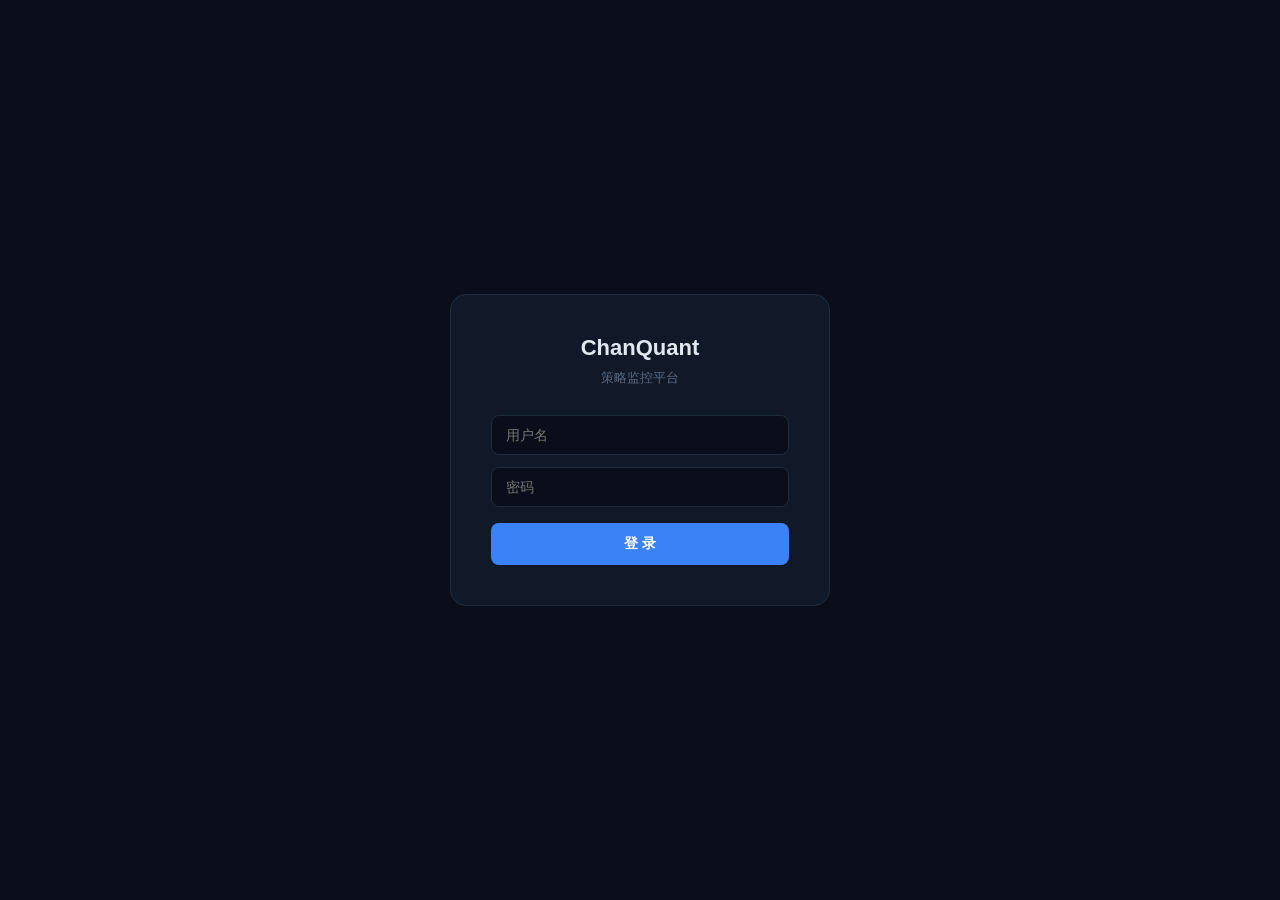
==== frontend_override/html/dashboard.html @ feb1a607 "feat: A股QMT增强 - ghost position清理/QMT Bridge REST客户端/CZSC因果模式/A股交易时段守护/挂单防重复 - pending_order_worker: " ====
<!DOCTYPE html>
<html lang="zh-CN">
<head>
<meta charset="utf-8">
<meta name="viewport" content="width=device-width,initial-scale=1.0">
<title>ChanQuant - 策略监控面板</title>
<style>
:root {
  --bg: #0a0e1a;
  --bg-card: #111827;
  --bg-card-hover: #1a2332;
  --bg-header: #0f1629;
  --border: #1e2d3d;
  --border-light: #2a3a4d;
  --text: #e2e8f0;
  --text-dim: #8b9dc3;
  --text-muted: #5a6a82;
  --accent: #3b82f6;
  --accent-glow: rgba(59,130,246,0.15);
  --green: #22c55e;
  --green-bg: rgba(34,197,94,0.1);
  --red: #ef4444;
  --red-bg: rgba(239,68,68,0.1);
  --yellow: #eab308;
  --yellow-bg: rgba(234,179,8,0.12);
  --purple: #a78bfa;
  --purple-bg: rgba(167,139,250,0.1);
  --radius: 12px;
  --shadow: 0 1px 3px rgba(0,0,0,0.3), 0 1px 2px rgba(0,0,0,0.2);
}

* { box-sizing: border-box; margin: 0; padding: 0 }

body {
  font-family: -apple-system, BlinkMacSystemFont, "SF Pro Display", "Segoe UI", Roboto, sans-serif;
  background: var(--bg);
  color: var(--text);
  min-height: 100vh;
  -webkit-font-smoothing: antialiased;
}

/* ── Header ── */
.header {
  display: flex;
  align-items: center;
  justify-content: space-between;
  padding: 0 32px;
  height: 64px;
  background: var(--bg-header);
  border-bottom: 1px solid var(--border);
  position: sticky; top: 0; z-index: 50;
  backdrop-filter: blur(12px);
}
.header-left { display: flex; align-items: center; gap: 14px }
.header h1 { font-size: 18px; font-weight: 700; letter-spacing: -0.3px }
.header h1 span { color: var(--accent); }
.pulse-dot {
  width: 8px; height: 8px; border-radius: 50%;
  background: var(--green);
  animation: pulse 2s infinite;
}
@keyframes pulse {
  0%, 100% { box-shadow: 0 0 0 0 rgba(34,197,94,0.4) }
  50% { box-shadow: 0 0 0 6px rgba(34,197,94,0) }
}
.header-right { display: flex; align-items: center; gap: 16px }
.last-update { font-size: 12px; color: var(--text-muted) }
.btn-refresh {
  background: transparent; color: var(--text-dim);
  border: 1px solid var(--border-light); padding: 7px 14px;
  border-radius: 8px; cursor: pointer; font-size: 13px;
  display: flex; align-items: center; gap: 6px;
  transition: all .2s;
}
.btn-refresh:hover { color: var(--text); border-color: var(--accent); background: var(--accent-glow) }
.btn-refresh.loading svg { animation: spin 1s linear infinite }
@keyframes spin { to { transform: rotate(360deg) } }

/* ── Tabs ── */
.tabs-bar {
  display: flex; gap: 2px; padding: 0 32px;
  background: var(--bg-header);
  border-bottom: 1px solid var(--border);
}
.tab {
  padding: 12px 18px; cursor: pointer;
  border-bottom: 2px solid transparent;
  color: var(--text-muted); font-size: 13px; font-weight: 500;
  transition: all .2s; white-space: nowrap;
  display: flex; align-items: center; gap: 6px;
}
.tab:hover { color: var(--text-dim) }
.tab.active { color: var(--accent); border-bottom-color: var(--accent) }
.tab .count {
  font-size: 11px; padding: 1px 6px; border-radius: 8px;
  background: var(--border); color: var(--text-muted); font-weight: 600;
}
.tab.active .count { background: var(--accent-glow); color: var(--accent) }

/* ── Content ── */
.content { padding: 28px 32px; max-width: 1440px; margin: 0 auto }

/* ── Summary Row ── */
.summary-row {
  display: grid;
  grid-template-columns: repeat(4, 1fr);
  gap: 16px;
  margin-bottom: 28px;
}
.stat-card {
  background: var(--bg-card);
  border: 1px solid var(--border);
  border-radius: var(--radius);
  padding: 18px 20px;
  transition: border-color .2s;
}
.stat-card:hover { border-color: var(--border-light) }
.stat-label {
  font-size: 11px; color: var(--text-muted);
  text-transform: uppercase; letter-spacing: 0.8px;
  font-weight: 600; margin-bottom: 8px;
}
.stat-value { font-size: 26px; font-weight: 700; letter-spacing: -0.5px; line-height: 1.1 }
.stat-sub { font-size: 12px; color: var(--text-muted); margin-top: 6px }

/* ── Market Cards ── */
.market-section {
  display: grid;
  grid-template-columns: 1fr 1fr;
  gap: 16px;
  margin-bottom: 28px;
}
.market-card {
  background: var(--bg-card);
  border: 1px solid var(--border);
  border-radius: var(--radius);
  padding: 22px 24px;
  position: relative;
  overflow: hidden;
}
.market-card::before {
  content: '';
  position: absolute; top: 0; left: 0; right: 0; height: 3px;
}
.market-card.crypto::before { background: linear-gradient(90deg, var(--yellow), #f97316) }
.market-card.cnstock::before { background: linear-gradient(90deg, var(--green), #06b6d4) }
.market-header {
  display: flex; align-items: center; gap: 10px; margin-bottom: 18px;
}
.market-icon {
  width: 36px; height: 36px; border-radius: 10px;
  display: flex; align-items: center; justify-content: center;
  font-size: 18px;
}
.crypto .market-icon { background: var(--yellow-bg) }
.cnstock .market-icon { background: var(--green-bg) }
.market-title { font-size: 15px; font-weight: 600 }
.market-subtitle { font-size: 11px; color: var(--text-muted); margin-top: 1px }
.metrics-grid {
  display: grid; grid-template-columns: repeat(4, 1fr); gap: 16px;
}
.metric-item {}
.metric-label { font-size: 11px; color: var(--text-muted); margin-bottom: 4px }
.metric-value { font-size: 17px; font-weight: 600 }

/* ── Table ── */
.table-wrap {
  background: var(--bg-card);
  border: 1px solid var(--border);
  border-radius: var(--radius);
  overflow: hidden;
}
.table-title {
  padding: 16px 20px; font-size: 14px; font-weight: 600;
  border-bottom: 1px solid var(--border);
  display: flex; align-items: center; justify-content: space-between;
}
.table-title .count-badge {
  font-size: 12px; color: var(--text-muted); font-weight: 400;
}
table { width: 100%; border-collapse: collapse }
th {
  text-align: left; padding: 10px 16px;
  font-size: 11px; color: var(--text-muted);
  font-weight: 600; text-transform: uppercase;
  letter-spacing: 0.6px;
  border-bottom: 1px solid var(--border);
  background: rgba(0,0,0,0.15);
}
td { padding: 12px 16px; font-size: 13px; border-bottom: 1px solid var(--border) }
tr:last-child td { border-bottom: none }
tbody tr { transition: background .15s }
tbody tr:hover { background: var(--bg-card-hover) }

.status-pill {
  display: inline-flex; align-items: center; gap: 5px;
  padding: 3px 10px; border-radius: 20px; font-size: 11px; font-weight: 600;
}
.status-pill .dot { width: 6px; height: 6px; border-radius: 50% }
.pill-running { background: var(--green-bg); color: var(--green) }
.pill-running .dot { background: var(--green) }
.pill-stopped { background: rgba(100,116,139,0.12); color: var(--text-muted) }
.pill-stopped .dot { background: var(--text-muted) }

.mode-tag {
  font-size: 11px; padding: 2px 8px; border-radius: 6px; font-weight: 600;
}
.mode-tag.live { background: var(--yellow-bg); color: var(--yellow) }
.mode-tag.signal { background: var(--purple-bg); color: var(--purple) }

/* ── Helpers ── */
.pnl-pos { color: var(--green) }
.pnl-neg { color: var(--red) }
.text-dim { color: var(--text-dim) }
.text-muted { color: var(--text-muted) }

/* ── Login ── */
.login-wrap {
  min-height: 100vh; display: flex;
  align-items: center; justify-content: center;
  background: var(--bg);
}
.login-box {
  background: var(--bg-card);
  border: 1px solid var(--border);
  border-radius: 16px;
  padding: 40px;
  width: 380px;
}
.login-box h2 {
  text-align: center; margin-bottom: 8px; font-size: 22px;
}
.login-box .subtitle {
  text-align: center; color: var(--text-muted);
  font-size: 13px; margin-bottom: 28px;
}
.login-box input {
  width: 100%; padding: 11px 14px;
  border: 1px solid var(--border); border-radius: 8px;
  background: var(--bg); color: var(--text); font-size: 14px;
  margin-bottom: 12px; outline: none;
  transition: border-color .2s;
}
.login-box input:focus { border-color: var(--accent) }
.login-box button {
  width: 100%; padding: 12px;
  background: var(--accent); color: #fff;
  border: none; border-radius: 8px;
  font-size: 14px; cursor: pointer; font-weight: 600;
  transition: opacity .2s; margin-top: 4px;
}
.login-box button:hover { opacity: 0.88 }
.login-err { color: var(--red); font-size: 13px; margin-bottom: 12px; text-align: center }

.empty-state {
  text-align: center; padding: 60px 20px;
  color: var(--text-muted); font-size: 14px;
}
.empty-state .icon { font-size: 36px; margin-bottom: 12px; opacity: 0.5 }

/* ── Responsive ── */
@media (max-width: 1024px) {
  .summary-row { grid-template-columns: repeat(2, 1fr) }
  .market-section { grid-template-columns: 1fr }
}
@media (max-width: 768px) {
  .header { padding: 0 16px }
  .tabs-bar { padding: 0 16px; overflow-x: auto }
  .content { padding: 20px 16px }
  .summary-row { grid-template-columns: 1fr 1fr }
  .metrics-grid { grid-template-columns: 1fr 1fr }
  .market-section { grid-template-columns: 1fr }
}
@media (max-width: 480px) {
  .summary-row { grid-template-columns: 1fr }
  .tabs-bar { gap: 0 }
  .tab { padding: 10px 12px; font-size: 12px }
}

/* ── Fade-in animation ── */
@keyframes fadeUp {
  from { opacity: 0; transform: translateY(8px) }
  to { opacity: 1; transform: translateY(0) }
}
.fade-in { animation: fadeUp .35s ease-out both }
.fade-in:nth-child(2) { animation-delay: .05s }
.fade-in:nth-child(3) { animation-delay: .1s }
.fade-in:nth-child(4) { animation-delay: .15s }
</style>
</head>
<body>
<div id="app"></div>
<script>
const API = '/api';
let token = '';
(function(){
  let t = localStorage.getItem('Access-Token') || '';
  if (t && typeof t === 'string') token = t;
  else if (t) { try { const o = JSON.parse(t); token = o.token || o.value || '' } catch {} }
})();
let currentTab = 'all';
let allData = null;
let lastUpdate = null;
let isRefreshing = false;

const REFRESH_ICON = `<svg width="14" height="14" viewBox="0 0 24 24" fill="none" stroke="currentColor" stroke-width="2" stroke-linecap="round" stroke-linejoin="round"><polyline points="23 4 23 10 17 10"/><polyline points="1 20 1 14 7 14"/><path d="M3.51 9a9 9 0 0114.85-3.36L23 10M1 14l4.64 4.36A9 9 0 0020.49 15"/></svg>`;

async function api(path, opts = {}) {
  const headers = { 'Content-Type': 'application/json', ...(opts.headers || {}) };
  if (token) headers['Authorization'] = 'Bearer ' + token;
  const res = await fetch(API + path, { ...opts, headers });
  if (res.status === 401) { token = ''; localStorage.removeItem('Access-Token'); renderLogin(); throw new Error('Unauthorized') }
  return res.json();
}

async function login(username, password) {
  const res = await fetch(API + '/auth/login', {
    method: 'POST', headers: { 'Content-Type': 'application/json' },
    body: JSON.stringify({ username, password })
  });
  const data = await res.json();
  if (data.code === 1 && data.data?.token) { token = data.data.token; localStorage.setItem('Access-Token', token); loadData(); return true }
  return data.msg || 'Login failed';
}

async function loadData() {
  isRefreshing = true; renderHeader();
  try {
    const data = await api('/user/system-strategies?page=1&page_size=100');
    if (data.code === 1) { allData = data.data; lastUpdate = new Date(); render() }
    else { renderLogin(data.msg) }
  } catch (e) { renderLogin() }
  finally { isRefreshing = false; }
}

function fmt(n, dec = 2) { if (n == null) return '--'; return Number(n).toLocaleString('en-US', { minimumFractionDigits: dec, maximumFractionDigits: dec }) }
function pnlCls(n) { return n > 0 ? 'pnl-pos' : n < 0 ? 'pnl-neg' : '' }
function pnlSign(n) { return n > 0 ? '+' : '' }
function fmtTime(d) { if (!d) return ''; return d.toLocaleTimeString('zh-CN', { hour: '2-digit', minute: '2-digit', second: '2-digit' }) }

function renderLogin(err = '') {
  document.getElementById('app').innerHTML = `
  <div class="login-wrap"><div class="login-box">
    <h2>ChanQuant</h2>
    <div class="subtitle">策略监控平台</div>
    ${err ? '<div class="login-err">' + err + '</div>' : ''}
    <input id="lu" placeholder="用户名" autocomplete="username">
    <input id="lp" type="password" placeholder="密码" autocomplete="current-password">
    <button onclick="doLogin()">登 录</button>
  </div></div>`;
}

window.doLogin = async function () {
  const u = document.getElementById('lu').value;
  const p = document.getElementById('lp').value;
  if (!u || !p) return;
  const r = await login(u, p);
  if (r !== true) renderLogin(r);
};

function renderHeader() {
  const el = document.querySelector('.btn-refresh');
  if (el && isRefreshing) el.classList.add('loading');
}

function render() {
  if (!allData) return;
  const s = allData.summary || {};
  const items = allData.items || [];
  const crypto = s.crypto || {};
  const cnStock = s.cn_stock || {};

  // Tab counts
  const counts = {
    all: items.length,
    'crypto-live': items.filter(i => i.market_category === 'Crypto' && i.execution_mode === 'live').length,
    'crypto-signal': items.filter(i => i.market_category === 'Crypto' && i.execution_mode === 'signal').length,
    'cn-live': items.filter(i => i.market_category === 'CNStock' && i.execution_mode === 'live').length,
    'cn-signal': items.filter(i => i.market_category === 'CNStock' && i.execution_mode === 'signal').length,
  };

  // Filter by tab
  let filtered = items;
  if (currentTab === 'crypto-live') filtered = items.filter(i => i.market_category === 'Crypto' && i.execution_mode === 'live');
  else if (currentTab === 'crypto-signal') filtered = items.filter(i => i.market_category === 'Crypto' && i.execution_mode === 'signal');
  else if (currentTab === 'cn-live') filtered = items.filter(i => i.market_category === 'CNStock' && i.execution_mode === 'live');
  else if (currentTab === 'cn-signal') filtered = items.filter(i => i.market_category === 'CNStock' && i.execution_mode === 'signal');

  // Only show running strategies in non-all tabs (or show all)
  // filtered already handles the category/mode split

  document.getElementById('app').innerHTML = `
  <div class="header">
    <div class="header-left">
      <h1><span>Chan</span>Quant</h1>
      <div class="pulse-dot" title="系统运行中"></div>
    </div>
    <div class="header-right">
      <span class="last-update">${lastUpdate ? '更新于 ' + fmtTime(lastUpdate) : ''}</span>
      <button class="btn-refresh ${isRefreshing ? 'loading' : ''}" onclick="loadData()">${REFRESH_ICON} 刷新</button>
    </div>
  </div>

  <div class="tabs-bar">
    <div class="tab ${currentTab === 'all' ? 'active' : ''}" onclick="switchTab('all')">
      全部 <span class="count">${counts.all}</span>
    </div>
    <div class="tab ${currentTab === 'crypto-live' ? 'active' : ''}" onclick="switchTab('crypto-live')">
      Crypto 实盘 <span class="count">${counts['crypto-live']}</span>
    </div>
    <div class="tab ${currentTab === 'crypto-signal' ? 'active' : ''}" onclick="switchTab('crypto-signal')">
      Crypto 模拟 <span class="count">${counts['crypto-signal']}</span>
    </div>
    <div class="tab ${currentTab === 'cn-live' ? 'active' : ''}" onclick="switchTab('cn-live')">
      A股 实盘 <span class="count">${counts['cn-live']}</span>
    </div>
    <div class="tab ${currentTab === 'cn-signal' ? 'active' : ''}" onclick="switchTab('cn-signal')">
      A股 模拟 <span class="count">${counts['cn-signal']}</span>
    </div>
  </div>

  <div class="content">
    <div class="summary-row">
      <div class="stat-card fade-in">
        <div class="stat-label">运行策略</div>
        <div class="stat-value">${s.running_strategies || 0}<span style="font-size:14px;color:var(--text-muted);font-weight:400"> / ${s.total_strategies || 0}</span></div>
        <div class="stat-sub">实盘 ${s.running_live_strategies || 0} · 模拟 ${s.running_signal_strategies || 0}</div>
      </div>
      <div class="stat-card fade-in">
        <div class="stat-label">运行资金</div>
        <div class="stat-value">$${fmt(s.total_capital)}</div>
        <div class="stat-sub">全部策略: $${fmt(s.all_capital)}</div>
      </div>
      <div class="stat-card fade-in">
        <div class="stat-label">总盈亏</div>
        <div class="stat-value ${pnlCls(s.total_pnl)}">${pnlSign(s.total_pnl)}$${fmt(s.total_pnl, 4)}</div>
        <div class="stat-sub">ROI: ${fmt(s.total_roi)}%</div>
      </div>
      <div class="stat-card fade-in">
        <div class="stat-label">实盘盈亏</div>
        <div class="stat-value ${pnlCls(s.live_pnl)}">${pnlSign(s.live_pnl)}$${fmt(s.live_pnl, 4)}</div>
        <div class="stat-sub">模拟: ${pnlSign(s.signal_pnl)}$${fmt(s.signal_pnl, 4)}</div>
      </div>
    </div>

    <div class="market-section">
      <div class="market-card crypto fade-in">
        <div class="market-header">
          <div class="market-icon">₿</div>
          <div>
            <div class="market-title">Crypto 加密货币</div>
            <div class="market-subtitle">${crypto.live_count || 0} 实盘 · ${crypto.signal_count || 0} 模拟</div>
          </div>
        </div>
        <div class="metrics-grid">
          <div class="metric-item">
            <div class="metric-label">运行资金</div>
            <div class="metric-value">$${fmt(crypto.capital)}</div>
          </div>
          <div class="metric-item">
            <div class="metric-label">盈亏</div>
            <div class="metric-value ${pnlCls(crypto.pnl)}">${pnlSign(crypto.pnl)}$${fmt(crypto.pnl, 4)}</div>
          </div>
          <div class="metric-item">
            <div class="metric-label">ROI</div>
            <div class="metric-value ${pnlCls(crypto.roi)}">${fmt(crypto.roi)}%</div>
          </div>
          <div class="metric-item">
            <div class="metric-label">策略数</div>
            <div class="metric-value">${(crypto.live_count || 0) + (crypto.signal_count || 0)}</div>
          </div>
        </div>
      </div>

      <div class="market-card cnstock fade-in">
        <div class="market-header">
          <div class="market-icon">🇨🇳</div>
          <div>
            <div class="market-title">CNStock A股</div>
            <div class="market-subtitle">${cnStock.live_count || 0} 实盘 · ${cnStock.signal_count || 0} 模拟</div>
          </div>
        </div>
        <div class="metrics-grid">
          <div class="metric-item">
            <div class="metric-label">运行资金</div>
            <div class="metric-value">¥${fmt(cnStock.capital)}</div>
          </div>
          <div class="metric-item">
            <div class="metric-label">盈亏</div>
            <div class="metric-value ${pnlCls(cnStock.pnl)}">${pnlSign(cnStock.pnl)}¥${fmt(cnStock.pnl, 4)}</div>
          </div>
          <div class="metric-item">
            <div class="metric-label">ROI</div>
            <div class="metric-value ${pnlCls(cnStock.roi)}">${fmt(cnStock.roi)}%</div>
          </div>
          <div class="metric-item">
            <div class="metric-label">策略数</div>
            <div class="metric-value">${(cnStock.live_count || 0) + (cnStock.signal_count || 0)}</div>
          </div>
        </div>
      </div>
    </div>

    ${filtered.length ? `
    <div class="table-wrap fade-in">
      <div class="table-title">
        策略列表
        <span class="count-badge">${filtered.length} 个策略</span>
      </div>
      <table>
        <thead><tr>
          <th>ID</th><th>策略</th><th>品种</th><th>周期</th><th>模式</th><th>状态</th><th>资金</th><th>杠杆</th><th>盈亏</th><th>持仓</th>
        </tr></thead>
        <tbody>
        ${filtered.map(i => `<tr>
          <td class="text-muted">#${i.id}</td>
          <td style="font-weight:500">${(i.strategy_name || i.indicator_name || '-').replace('CZSC v3 - ', '')}</td>
          <td>${i.symbol || '-'}</td>
          <td class="text-dim">${i.timeframe || '-'}</td>
          <td><span class="mode-tag ${i.execution_mode === 'live' ? 'live' : 'signal'}">${i.execution_mode === 'live' ? '实盘' : '模拟'}</span></td>
          <td><span class="status-pill ${i.status === 'running' ? 'pill-running' : 'pill-stopped'}"><span class="dot"></span>${i.status === 'running' ? '运行中' : '已停止'}</span></td>
          <td>$${fmt(i.initial_capital)}</td>
          <td class="text-dim">${i.leverage || 1}x</td>
          <td class="${pnlCls(i.total_pnl)}">${i.total_pnl != null ? pnlSign(i.total_pnl) + '$' + fmt(i.total_pnl, 4) : '--'}</td>
          <td>${i.position_count || 0}</td>
        </tr>`).join('')}
        </tbody>
      </table>
    </div>` : `
    <div class="table-wrap fade-in">
      <div class="empty-state">
        <div class="icon">📭</div>
        该分类下暂无策略
      </div>
    </div>`}
  </div>`;
}

window.switchTab = function (t) { currentTab = t; render() };
window.loadData = loadData;

setInterval(() => { if (token) loadData() }, 30000);

if (token) { loadData() } else { renderLogin() }
</script>
</body>
</html>
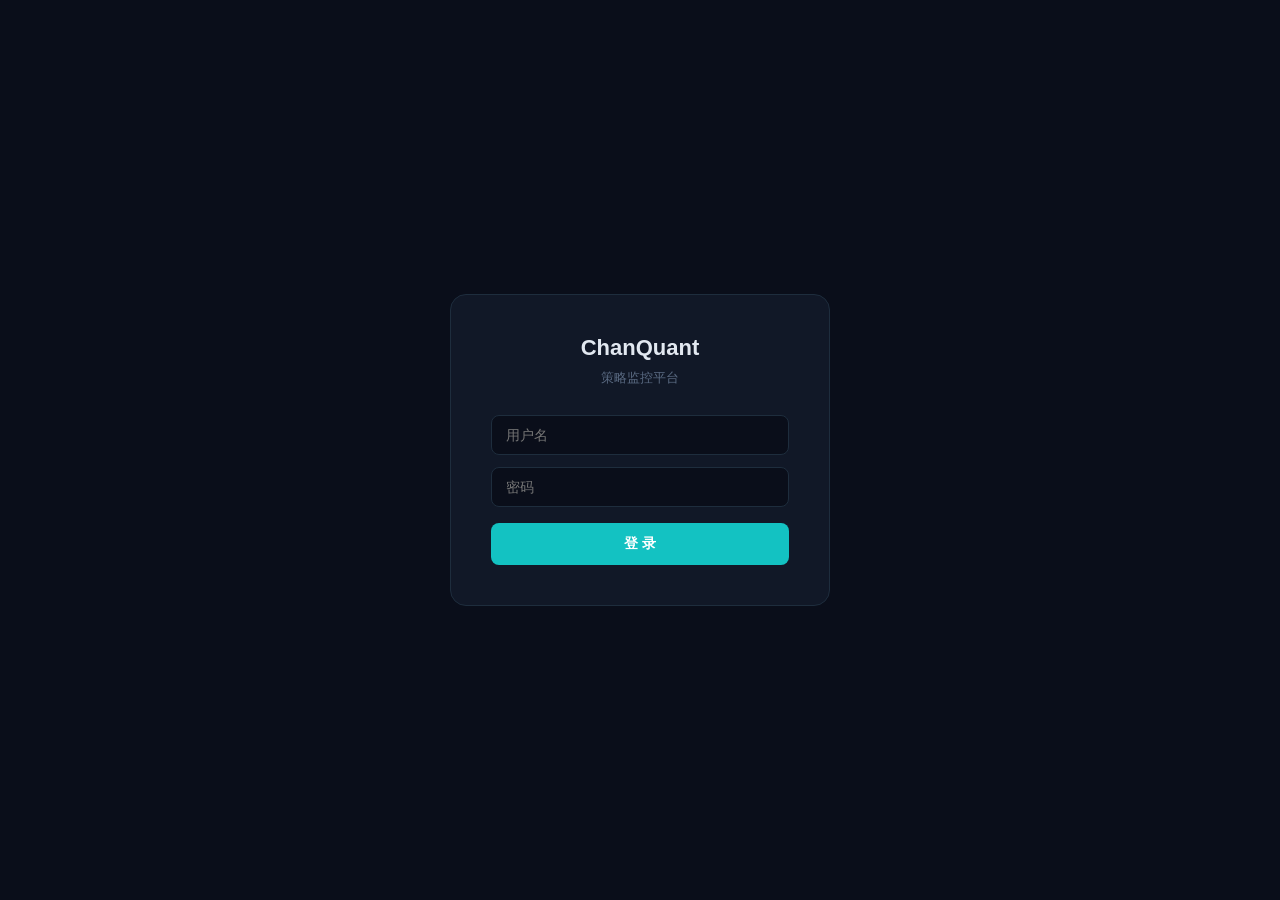
==== commit daf34dce: "feat: QMT bridge FIX_PRICE fix + dashboard detail refresh + ranking click + batch backtest scripts" ====
--- a/frontend_override/html/dashboard.html
+++ b/frontend_override/html/dashboard.html
@@ -15,8 +15,8 @@
   --text: #e2e8f0;
   --text-dim: #8b9dc3;
   --text-muted: #5a6a82;
-  --accent: #3b82f6;
-  --accent-glow: rgba(59,130,246,0.15);
+  --accent: #13C2C2;
+  --accent-glow: rgba(19,194,194,0.15);
   --green: #22c55e;
   --green-bg: rgba(34,197,94,0.1);
   --red: #ef4444;
@@ -258,6 +258,106 @@
 }
 .empty-state .icon { font-size: 36px; margin-bottom: 12px; opacity: 0.5 }
 
+/* ── Ranking Section ── */
+.ranking-section {
+  margin-bottom: 28px;
+}
+.ranking-title {
+  font-size: 14px; font-weight: 600; margin-bottom: 14px;
+  display: flex; align-items: center; gap: 8px;
+}
+.ranking-title .icon { font-size: 18px }
+.ranking-grid {
+  display: grid;
+  grid-template-columns: repeat(auto-fill, minmax(260px, 1fr));
+  gap: 12px;
+}
+.rank-card {
+  background: var(--bg-card);
+  border: 1px solid var(--border);
+  border-radius: var(--radius);
+  padding: 16px 18px;
+  cursor: pointer;
+  transition: all .2s;
+  position: relative;
+  overflow: hidden;
+}
+.rank-card:hover { border-color: var(--accent); background: var(--bg-card-hover); transform: translateY(-2px); box-shadow: 0 8px 24px rgba(0,0,0,0.3) }
+.rank-card .rank-badge {
+  position: absolute; top: 10px; right: 12px;
+  font-size: 20px; font-weight: 800; color: var(--border-light); opacity: 0.5;
+}
+.rank-card:nth-child(1) .rank-badge { color: #fbbf24; opacity: 0.8 }
+.rank-card:nth-child(2) .rank-badge { color: #94a3b8; opacity: 0.8 }
+.rank-card:nth-child(3) .rank-badge { color: #cd7f32; opacity: 0.8 }
+.rank-name { font-size: 13px; font-weight: 600; margin-bottom: 4px; white-space: nowrap; overflow: hidden; text-overflow: ellipsis; max-width: 180px }
+.rank-meta { font-size: 11px; color: var(--text-muted); margin-bottom: 10px }
+.rank-stats { display: flex; gap: 16px }
+.rank-stat-label { font-size: 10px; color: var(--text-muted); text-transform: uppercase; letter-spacing: 0.5px }
+.rank-stat-value { font-size: 15px; font-weight: 700; margin-top: 2px }
+
+/* ── Strategy Detail View ── */
+.detail-view { padding: 0 }
+.detail-back {
+  display: inline-flex; align-items: center; gap: 6px;
+  background: transparent; color: var(--text-dim); border: 1px solid var(--border-light);
+  padding: 8px 16px; border-radius: 8px; cursor: pointer; font-size: 13px;
+  transition: all .2s; margin-bottom: 20px;
+}
+.detail-back:hover { color: var(--text); border-color: var(--accent); background: var(--accent-glow) }
+.detail-header {
+  display: flex; align-items: flex-start; justify-content: space-between;
+  margin-bottom: 24px; flex-wrap: wrap; gap: 16px;
+}
+.detail-header-left { display: flex; align-items: center; gap: 16px }
+.detail-header h2 { font-size: 20px; font-weight: 700; margin: 0 }
+.detail-header .subtitle { font-size: 13px; color: var(--text-muted); margin-top: 4px }
+.detail-kpi-row {
+  display: grid; grid-template-columns: repeat(auto-fit, minmax(160px, 1fr));
+  gap: 12px; margin-bottom: 24px;
+}
+.detail-kpi {
+  background: var(--bg-card); border: 1px solid var(--border);
+  border-radius: var(--radius); padding: 14px 16px;
+}
+.detail-kpi .label { font-size: 11px; color: var(--text-muted); text-transform: uppercase; letter-spacing: 0.6px; margin-bottom: 6px }
+.detail-kpi .value { font-size: 20px; font-weight: 700 }
+
+/* Chart container */
+.chart-wrap {
+  background: var(--bg-card); border: 1px solid var(--border);
+  border-radius: var(--radius); padding: 20px; margin-bottom: 20px;
+}
+.chart-wrap h3 { font-size: 14px; font-weight: 600; margin-bottom: 14px }
+.chart-wrap canvas { width: 100%; height: 220px }
+
+/* Detail tabs */
+.detail-tabs {
+  display: flex; gap: 2px; margin-bottom: 16px; border-bottom: 1px solid var(--border);
+}
+.detail-tab {
+  padding: 10px 16px; cursor: pointer; color: var(--text-muted);
+  font-size: 13px; font-weight: 500; border-bottom: 2px solid transparent;
+  transition: all .2s;
+}
+.detail-tab:hover { color: var(--text-dim) }
+.detail-tab.active { color: var(--accent); border-bottom-color: var(--accent) }
+
+/* Log lines */
+.log-panel {
+  background: var(--bg-card); border: 1px solid var(--border);
+  border-radius: var(--radius); padding: 16px; max-height: 400px; overflow-y: auto;
+  font-family: 'SF Mono', 'Fira Code', monospace; font-size: 12px; line-height: 1.7;
+}
+.log-line { color: var(--text-dim); white-space: pre-wrap; word-break: break-all }
+.log-line .ts { color: var(--text-muted); margin-right: 8px }
+.log-line.warn { color: var(--yellow) }
+.log-line.error { color: var(--red) }
+
+/* Clickable table rows */
+tbody tr.clickable { cursor: pointer }
+tbody tr.clickable:hover { background: var(--accent-glow) }
+
 /* ── Responsive ── */
 @media (max-width: 1024px) {
   .summary-row { grid-template-columns: repeat(2, 1fr) }
@@ -286,10 +386,94 @@
 .fade-in:nth-child(2) { animation-delay: .05s }
 .fade-in:nth-child(3) { animation-delay: .1s }
 .fade-in:nth-child(4) { animation-delay: .15s }
+
+/* ── Notification Bell ── */
+.bell-btn {
+  position: relative; background: transparent; border: 1px solid var(--border-light);
+  padding: 7px 10px; border-radius: 8px; cursor: pointer; color: var(--text-dim);
+  display: flex; align-items: center; gap: 6px; transition: all .2s;
+}
+.bell-btn:hover { color: var(--text); border-color: var(--accent); background: var(--accent-glow) }
+.bell-badge {
+  position: absolute; top: -6px; right: -6px;
+  background: var(--red); color: #fff; font-size: 10px; font-weight: 700;
+  min-width: 18px; height: 18px; border-radius: 9px;
+  display: flex; align-items: center; justify-content: center;
+  padding: 0 4px; box-shadow: 0 2px 6px rgba(239,68,68,0.4);
+}
+.bell-badge.hidden { display: none }
+
+/* ── Notification Panel ── */
+.notif-panel {
+  position: fixed; top: 64px; right: 32px; width: 420px; max-height: 70vh;
+  background: var(--bg-card); border: 1px solid var(--border); border-radius: var(--radius);
+  box-shadow: 0 12px 40px rgba(0,0,0,0.5); z-index: 100;
+  display: none; flex-direction: column; overflow: hidden;
+}
+.notif-panel.open { display: flex }
+.notif-panel-header {
+  display: flex; justify-content: space-between; align-items: center;
+  padding: 14px 16px; border-bottom: 1px solid var(--border);
+}
+.notif-panel-header h3 { font-size: 14px; font-weight: 600 }
+.notif-panel-actions { display: flex; gap: 8px }
+.notif-panel-actions button {
+  background: transparent; border: none; color: var(--text-dim); cursor: pointer;
+  font-size: 12px; padding: 4px 8px; border-radius: 4px; transition: all .15s;
+}
+.notif-panel-actions button:hover { color: var(--accent); background: var(--accent-glow) }
+.notif-list { overflow-y: auto; flex: 1; max-height: 60vh }
+.notif-item {
+  padding: 12px 16px; border-bottom: 1px solid var(--border);
+  cursor: pointer; transition: background .15s; display: flex; gap: 10px;
+}
+.notif-item:hover { background: var(--bg-card-hover) }
+.notif-item.unread { background: rgba(59,130,246,0.04) }
+.notif-item.unread::before {
+  content: ''; width: 6px; height: 6px; border-radius: 3px;
+  background: var(--accent); flex-shrink: 0; margin-top: 6px;
+}
+.notif-item.read::before {
+  content: ''; width: 6px; height: 6px; flex-shrink: 0; margin-top: 6px;
+}
+.notif-body { flex: 1; min-width: 0 }
+.notif-title { font-size: 13px; font-weight: 600; margin-bottom: 4px; white-space: nowrap; overflow: hidden; text-overflow: ellipsis }
+.notif-detail { font-size: 12px; color: var(--text-dim); line-height: 1.5 }
+.notif-detail .tag {
+  display: inline-block; padding: 1px 6px; border-radius: 4px;
+  font-size: 11px; font-weight: 600; margin-right: 4px;
+}
+.notif-detail .tag-buy { background: var(--green-bg); color: var(--green) }
+.notif-detail .tag-sell { background: var(--red-bg); color: var(--red) }
+.notif-detail .tag-live { background: rgba(59,130,246,0.1); color: var(--accent) }
+.notif-meta { font-size: 11px; color: var(--text-muted); margin-top: 4px }
+.notif-empty { padding: 40px; text-align: center; color: var(--text-muted); font-size: 13px }
+
+/* ── Toast ── */
+.toast-container {
+  position: fixed; top: 72px; right: 32px; z-index: 200;
+  display: flex; flex-direction: column; gap: 8px; max-width: 380px;
+}
+.toast {
+  background: var(--bg-card); border: 1px solid var(--border); border-radius: var(--radius);
+  padding: 14px 16px; box-shadow: 0 8px 30px rgba(0,0,0,0.4);
+  animation: toastIn .3s ease-out; cursor: pointer; position: relative;
+}
+.toast.closing { animation: toastOut .25s ease-in forwards }
+@keyframes toastIn { from { opacity: 0; transform: translateX(30px) } to { opacity: 1; transform: translateX(0) } }
+@keyframes toastOut { from { opacity: 1; transform: translateX(0) } to { opacity: 0; transform: translateX(30px) } }
+.toast-header { display: flex; justify-content: space-between; align-items: center; margin-bottom: 6px }
+.toast-title { font-size: 13px; font-weight: 700 }
+.toast-close { background: none; border: none; color: var(--text-muted); cursor: pointer; font-size: 16px; padding: 0 4px }
+.toast-body { font-size: 12px; color: var(--text-dim); line-height: 1.6 }
+.toast-body .kv { display: flex; gap: 6px }
+.toast-body .kv .k { color: var(--text-muted); min-width: 48px }
+.toast-body .kv .v { color: var(--text); font-weight: 500 }
 </style>
 </head>
 <body>
 <div id="app"></div>
+<div class="toast-container" id="toast-container"></div>
 <script>
 const API = '/api';
 let token = '';
@@ -302,6 +486,14 @@
 let allData = null;
 let lastUpdate = null;
 let isRefreshing = false;
+let notifications = [];
+let lastNotifId = 0;
+let notifPanelOpen = false;
+let detailView = false;        // true = showing single strategy detail
+let detailStrategyId = null;   // which strategy
+let detailTab = 'positions';   // positions | trades | logs
+let detailData = {};           // cached detail data
+let detailLoading = false;
 
 const REFRESH_ICON = `<svg width="14" height="14" viewBox="0 0 24 24" fill="none" stroke="currentColor" stroke-width="2" stroke-linecap="round" stroke-linejoin="round"><polyline points="23 4 23 10 17 10"/><polyline points="1 20 1 14 7 14"/><path d="M3.51 9a9 9 0 0114.85-3.36L23 10M1 14l4.64 4.36A9 9 0 0020.49 15"/></svg>`;
 
@@ -327,10 +519,154 @@
   isRefreshing = true; renderHeader();
   try {
     const data = await api('/user/system-strategies?page=1&page_size=100');
-    if (data.code === 1) { allData = data.data; lastUpdate = new Date(); render() }
+    if (data.code === 1) {
+      allData = data.data;
+      lastUpdate = new Date();
+      render();
+      // Keep detail panels fresh while staying on a strategy
+      if (detailView && detailStrategyId != null) {
+        refreshDetailData(detailStrategyId);
+      }
+    }
     else { renderLogin(data.msg) }
   } catch (e) { renderLogin() }
   finally { isRefreshing = false; }
+}
+
+async function loadNotifications() {
+  if (!token) return;
+  try {
+    const params = lastNotifId ? `?since_id=${lastNotifId}&limit=50` : '?limit=20';
+    const res = await api('/strategies/notifications' + params);
+    if (res.code === 1 && res.data?.items?.length) {
+      const items = res.data.items;
+      const newItems = items.filter(i => i.id > lastNotifId);
+      if (lastNotifId > 0 && newItems.length > 0) {
+        newItems.reverse().forEach(n => showToast(n));
+      }
+      if (lastNotifId === 0) {
+        notifications = items;
+      } else {
+        notifications = [...items, ...notifications].slice(0, 100);
+      }
+      lastNotifId = Math.max(...items.map(i => i.id));
+      renderBellBadge();
+    }
+  } catch (e) { /* silent */ }
+}
+
+function getUnreadCount() {
+  return notifications.filter(n => !n.is_read).length;
+}
+
+function renderBellBadge() {
+  const badge = document.querySelector('.bell-badge');
+  if (!badge) return;
+  const count = getUnreadCount();
+  badge.textContent = count > 99 ? '99+' : String(count);
+  badge.classList.toggle('hidden', count === 0);
+}
+
+function parseNotifPayload(n) {
+  let p = {};
+  try { p = typeof n.payload_json === 'string' ? JSON.parse(n.payload_json) : (n.payload_json || {}) } catch {}
+  const strategy = p.strategy || {};
+  const instrument = p.instrument || {};
+  const sig = p.signal || {};
+  const order = p.order || {};
+  const trace = p.trace || {};
+  return {
+    strategyName: strategy.name || n.strategy_id || '',
+    strategyId: strategy.id || n.strategy_id || 0,
+    symbol: instrument.symbol || n.symbol || '',
+    signalType: sig.type || n.signal_type || '',
+    action: (sig.action || '').toUpperCase(),
+    side: (sig.side || '').toUpperCase(),
+    price: order.ref_price || 0,
+    stake: order.stake_amount || 0,
+    mode: trace.mode || '',
+    pendingOrderId: trace.pending_order_id || '',
+    status: (p.extra || {}).status || '',
+  };
+}
+
+function showToast(n) {
+  const container = document.getElementById('toast-container');
+  if (!container) return;
+  const p = parseNotifPayload(n);
+  const isLong = p.side === 'LONG' || p.signalType?.includes('long');
+  const sideTag = isLong ? '<span class="tag tag-buy">买入</span>' : '<span class="tag tag-sell">卖出</span>';
+  const modeTag = p.mode === 'live' ? '<span class="tag tag-live">实盘</span>' : '';
+  const toast = document.createElement('div');
+  toast.className = 'toast';
+  toast.innerHTML = `
+    <div class="toast-header">
+      <span class="toast-title">${sideTag} ${modeTag} ${p.symbol || ''}</span>
+      <button class="toast-close" onclick="this.parentElement.parentElement.classList.add('closing');setTimeout(()=>this.parentElement.parentElement.remove(),250)">&times;</button>
+    </div>
+    <div class="toast-body">
+      <div class="kv"><span class="k">策略</span><span class="v">${p.strategyName || ''}</span></div>
+      <div class="kv"><span class="k">信号</span><span class="v">${p.signalType || ''}</span></div>
+      <div class="kv"><span class="k">价格</span><span class="v">${p.price ? Number(p.price).toLocaleString('zh-CN', {maximumFractionDigits:4}) : '--'}</span></div>
+      <div class="kv"><span class="k">金额</span><span class="v">${p.stake ? Number(p.stake).toLocaleString('zh-CN', {maximumFractionDigits:0}) : '--'}</span></div>
+      ${p.pendingOrderId ? `<div class="kv"><span class="k">委托ID</span><span class="v">${p.pendingOrderId}</span></div>` : ''}
+    </div>`;
+  toast.onclick = (e) => {
+    if (e.target.classList.contains('toast-close')) return;
+    markNotifRead(n.id);
+    toast.classList.add('closing');
+    setTimeout(() => toast.remove(), 250);
+  };
+  container.prepend(toast);
+  setTimeout(() => { if (toast.parentElement) { toast.classList.add('closing'); setTimeout(() => toast.remove(), 250) } }, 8000);
+}
+
+async function markNotifRead(id) {
+  try { await api('/strategies/notifications/read', { method: 'POST', body: JSON.stringify({ id }) }); } catch {}
+  const n = notifications.find(x => x.id === id);
+  if (n) { n.is_read = 1; renderBellBadge(); }
+}
+
+async function markAllRead() {
+  try { await api('/strategies/notifications/read-all', { method: 'POST' }); } catch {}
+  notifications.forEach(n => n.is_read = 1);
+  renderBellBadge();
+  renderNotifPanel();
+}
+
+function toggleNotifPanel() {
+  notifPanelOpen = !notifPanelOpen;
+  const panel = document.getElementById('notif-panel');
+  if (panel) panel.classList.toggle('open', notifPanelOpen);
+  if (notifPanelOpen) renderNotifPanel();
+}
+
+function renderNotifPanel() {
+  const list = document.getElementById('notif-list');
+  if (!list) return;
+  if (!notifications.length) {
+    list.innerHTML = '<div class="notif-empty">暂无通知</div>';
+    return;
+  }
+  list.innerHTML = notifications.map(n => {
+    const p = parseNotifPayload(n);
+    const isLong = p.side === 'LONG' || p.signalType?.includes('long');
+    const sideTag = isLong ? '<span class="tag tag-buy">买入</span>' : '<span class="tag tag-sell">卖出</span>';
+    const modeTag = p.mode === 'live' ? '<span class="tag tag-live">实盘</span>' : '<span class="tag" style="background:rgba(139,157,195,0.1);color:var(--text-dim)">模拟</span>';
+    const ts = n.created_at ? new Date(typeof n.created_at === 'number' ? n.created_at * 1000 : n.created_at).toLocaleString('zh-CN', {hour:'2-digit',minute:'2-digit',second:'2-digit'}) : '';
+    return `<div class="notif-item ${n.is_read ? 'read' : 'unread'}" onclick="markNotifRead(${n.id})">
+      <div class="notif-body">
+        <div class="notif-title">${p.symbol} ${p.signalType}</div>
+        <div class="notif-detail">${sideTag} ${modeTag} ${p.strategyName}</div>
+        <div class="notif-detail">
+          价格: ${p.price ? Number(p.price).toLocaleString('zh-CN', {maximumFractionDigits:4}) : '--'} &nbsp;
+          金额: ${p.stake ? Number(p.stake).toLocaleString('zh-CN', {maximumFractionDigits:0}) : '--'}
+          ${p.pendingOrderId ? ' &nbsp; 委托ID: ' + p.pendingOrderId : ''}
+        </div>
+        <div class="notif-meta">${ts} &middot; #${n.strategy_id || ''}</div>
+      </div>
+    </div>`;
+  }).join('');
 }
 
 function fmt(n, dec = 2) { if (n == null) return '--'; return Number(n).toLocaleString('en-US', { minimumFractionDigits: dec, maximumFractionDigits: dec }) }
@@ -365,6 +701,7 @@
 
 function render() {
   if (!allData) return;
+  if (detailView) { renderDetail(); return; }
   const s = allData.summary || {};
   const items = allData.items || [];
   const crypto = s.crypto || {};
@@ -397,8 +734,23 @@
     </div>
     <div class="header-right">
       <span class="last-update">${lastUpdate ? '更新于 ' + fmtTime(lastUpdate) : ''}</span>
+      <button class="bell-btn" onclick="toggleNotifPanel()">
+        <svg width="16" height="16" viewBox="0 0 24 24" fill="none" stroke="currentColor" stroke-width="2" stroke-linecap="round" stroke-linejoin="round"><path d="M18 8A6 6 0 0 0 6 8c0 7-3 9-3 9h18s-3-2-3-9"/><path d="M13.73 21a2 2 0 0 1-3.46 0"/></svg>
+        <span class="bell-badge ${getUnreadCount() === 0 ? 'hidden' : ''}">${getUnreadCount()}</span>
+      </button>
       <button class="btn-refresh ${isRefreshing ? 'loading' : ''}" onclick="loadData()">${REFRESH_ICON} 刷新</button>
     </div>
+  </div>
+
+  <div id="notif-panel" class="notif-panel ${notifPanelOpen ? 'open' : ''}">
+    <div class="notif-panel-header">
+      <h3>🔔 订单通知</h3>
+      <div class="notif-panel-actions">
+        <button onclick="markAllRead()">全部已读</button>
+        <button onclick="toggleNotifPanel()">关闭</button>
+      </div>
+    </div>
+    <div class="notif-list" id="notif-list"></div>
   </div>
 
   <div class="tabs-bar">
@@ -501,6 +853,8 @@
       </div>
     </div>
 
+    ${renderRankingSection(items)}
+
     ${filtered.length ? `
     <div class="table-wrap fade-in">
       <div class="table-title">
@@ -512,7 +866,7 @@
           <th>ID</th><th>策略</th><th>品种</th><th>周期</th><th>模式</th><th>状态</th><th>资金</th><th>杠杆</th><th>盈亏</th><th>持仓</th>
         </tr></thead>
         <tbody>
-        ${filtered.map(i => `<tr>
+        ${filtered.map(i => `<tr class="clickable" data-strategy-id="${Number(i.id)}" onclick="showStrategyDetail(${Number(i.id)})">
           <td class="text-muted">#${i.id}</td>
           <td style="font-weight:500">${(i.strategy_name || i.indicator_name || '-').replace('CZSC v3 - ', '')}</td>
           <td>${i.symbol || '-'}</td>
@@ -538,10 +892,410 @@
 
 window.switchTab = function (t) { currentTab = t; render() };
 window.loadData = loadData;
+window.toggleNotifPanel = toggleNotifPanel;
+window.markAllRead = markAllRead;
+window.markNotifRead = markNotifRead;
+
+// ─── Ranking helpers ───
+function getRankedStrategies(items) {
+  return (items || [])
+    .filter(i => i.total_pnl != null || i.trade_count > 0)
+    .slice()
+    .sort((a, b) => {
+      const roiA = a.roi || 0;
+      const roiB = b.roi || 0;
+      return roiB - roiA;
+    })
+    .slice(0, 6);
+}
+
+function renderRankingSection(items) {
+  const ranked = getRankedStrategies(items);
+  if (!ranked.length) return '';
+  return `
+    <div class="ranking-section fade-in">
+      <div class="ranking-title"><span class="icon">🏆</span> 策略排行榜 <span style="font-size:12px;color:var(--text-muted);font-weight:400">按 ROI 排序</span></div>
+      <div class="ranking-grid">
+        ${ranked.map((r, idx) => {
+          const name = (r.strategy_name || r.indicator_name || '-').replace('CZSC v3 - ', '');
+          const roi = r.roi || 0;
+          const pnl = r.total_pnl || 0;
+          const ccy = r.market_category === 'Crypto' ? '$' : '¥';
+          const sid = Number(r.id);
+          return `
+            <div class="rank-card" data-strategy-id="${sid}" onclick="showStrategyDetail(${sid})">
+              <div class="rank-badge">#${idx + 1}</div>
+              <div class="rank-name">${name}</div>
+              <div class="rank-meta">${r.symbol || '-'} · ${r.timeframe || '-'} · ${r.execution_mode === 'live' ? '实盘' : '模拟'}</div>
+              <div class="rank-stats">
+                <div>
+                  <div class="rank-stat-label">ROI</div>
+                  <div class="rank-stat-value ${roi >= 0 ? 'pnl-pos' : 'pnl-neg'}">${roi >= 0 ? '+' : ''}${fmt(roi)}%</div>
+                </div>
+                <div>
+                  <div class="rank-stat-label">盈亏</div>
+                  <div class="rank-stat-value ${pnl >= 0 ? 'pnl-pos' : 'pnl-neg'}">${pnl >= 0 ? '+' : ''}${ccy}${fmt(pnl, 2)}</div>
+                </div>
+                <div>
+                  <div class="rank-stat-label">交易</div>
+                  <div class="rank-stat-value">${r.trade_count || 0}</div>
+                </div>
+              </div>
+            </div>`;
+        }).join('')}
+      </div>
+    </div>`;
+}
+
+// ─── Strategy Detail ───
+function sameStrategyId(a, b) {
+  const na = Number(a), nb = Number(b);
+  return Number.isFinite(na) && Number.isFinite(nb) && na === nb;
+}
+
+function syncStrategyUrl(id, { replace = false } = {}) {
+  const url = new URL(window.location);
+  const cur = url.searchParams.get('strategyId');
+  if (sameStrategyId(cur, id)) {
+    // Already on this strategy — avoid stacking duplicate history entries
+    if (replace) window.history.replaceState({}, '', url);
+    return;
+  }
+  url.searchParams.set('strategyId', String(id));
+  if (replace) window.history.replaceState({}, '', url);
+  else window.history.pushState({}, '', url);
+}
+
+async function refreshDetailData(id) {
+  const reqId = Number(id);
+  if (!Number.isFinite(reqId)) return;
+  try {
+    const [perf, pos, trades, logs] = await Promise.all([
+      api('/strategies/performance?id=' + reqId).catch(() => ({ code: 0 })),
+      api('/strategies/positions?id=' + reqId).catch(() => ({ code: 0 })),
+      api('/strategies/trades?id=' + reqId).catch(() => ({ code: 0 })),
+      api('/strategies/logs?id=' + reqId).catch(() => ({ code: 0 })),
+    ]);
+    // Drop stale responses after navigate-away / switch strategy
+    if (!detailView || !sameStrategyId(detailStrategyId, reqId)) return;
+    detailData = {
+      perf: perf.code === 1 ? perf.data : null,
+      positions: pos.code === 1 ? (pos.data?.positions || []) : [],
+      trades: trades.code === 1 ? (trades.data?.trades || []) : [],
+      logs: logs.code === 1 ? (logs.data || []) : [],
+    };
+  } catch (e) {
+    console.error('detail load error', e);
+    if (!detailView || !sameStrategyId(detailStrategyId, reqId)) return;
+  }
+  if (!detailView || !sameStrategyId(detailStrategyId, reqId)) return;
+  detailLoading = false;
+  renderDetail();
+}
+
+window.showStrategyDetail = async function (id) {
+  const sid = Number(id);
+  if (!Number.isFinite(sid)) {
+    console.warn('showStrategyDetail: invalid id', id);
+    return;
+  }
+  detailView = true;
+  detailStrategyId = sid;
+  detailTab = 'positions';
+  detailData = {};
+  detailLoading = true;
+  renderDetail();
+
+  // Deep-link / same-id re-entry: replace; fresh navigation: push
+  const cur = new URL(window.location).searchParams.get('strategyId');
+  syncStrategyUrl(sid, { replace: sameStrategyId(cur, sid) });
+
+  await refreshDetailData(sid);
+};
+
+window.backToList = function () {
+  detailView = false;
+  detailStrategyId = null;
+  detailData = {};
+  detailLoading = false;
+  const url = new URL(window.location);
+  url.searchParams.delete('strategyId');
+  window.history.pushState({}, '', url);
+  render();
+};
+
+window.switchDetailTab = function (t) {
+  detailTab = t;
+  renderDetail();
+};
+
+function findStrategyById(id) {
+  if (!allData || !allData.items) return null;
+  const nid = Number(id);
+  if (!Number.isFinite(nid)) return null;
+  return allData.items.find(i => Number(i.id) === nid) || null;
+}
+
+function renderDetail() {
+  const st = findStrategyById(detailStrategyId);
+  if (!st) {
+    document.getElementById('app').innerHTML = `
+    <div class="header">
+      <div class="header-left">
+        <h1><span>Chan</span>Quant</h1>
+      </div>
+      <div class="header-right">
+        <button class="btn-refresh" onclick="backToList()">
+          <svg width="14" height="14" viewBox="0 0 24 24" fill="none" stroke="currentColor" stroke-width="2"><polyline points="15 18 9 12 15 6"/></svg>
+          返回列表
+        </button>
+      </div>
+    </div>
+    <div class="content"><div class="empty-state">策略未找到</div></div>`;
+    return;
+  }
+
+  const name = (st.strategy_name || st.indicator_name || '-').replace('CZSC v3 - ', '');
+  const perf = detailData.perf || {};
+  const positions = detailData.positions || [];
+  const trades = detailData.trades || [];
+  const logs = detailData.logs || [];
+  const isCrypto = st.market_category === 'Crypto';
+  const ccy = isCrypto ? '$' : '¥';
+
+  // KPI
+  const totalReturn = perf.total_return || st.total_pnl || 0;
+  const totalReturnPct = perf.total_return_pct || st.roi || 0;
+  const maxDD = perf.max_drawdown || 0;
+  const maxDDPct = perf.max_drawdown_pct || 0;
+  const latestEquity = perf.latest_equity || (st.initial_capital + totalReturn);
+
+  const app = document.getElementById('app');
+  app.innerHTML = `
+  <div class="header">
+    <div class="header-left">
+      <h1><span>Chan</span>Quant</h1>
+      <div class="pulse-dot" title="系统运行中"></div>
+    </div>
+    <div class="header-right">
+      <button class="btn-refresh" onclick="backToList()">
+        <svg width="14" height="14" viewBox="0 0 24 24" fill="none" stroke="currentColor" stroke-width="2"><polyline points="15 18 9 12 15 6"/></svg>
+        返回列表
+      </button>
+    </div>
+  </div>
+  <div class="content detail-view">
+    <div class="detail-header">
+      <div class="detail-header-left">
+        <div>
+          <h2>${name}</h2>
+          <div class="subtitle">#${st.id} · ${st.symbol || '-'} · ${st.timeframe || '-'} · <span class="mode-tag ${st.execution_mode === 'live' ? 'live' : 'signal'}">${st.execution_mode === 'live' ? '实盘' : '模拟'}</span> · <span class="status-pill ${st.status === 'running' ? 'pill-running' : 'pill-stopped'}"><span class="dot"></span>${st.status === 'running' ? '运行中' : '已停止'}</span></div>
+        </div>
+      </div>
+    </div>
+
+    <div class="detail-kpi-row">
+      <div class="detail-kpi">
+        <div class="label">初始资金</div>
+        <div class="value">${ccy}${fmt(st.initial_capital)}</div>
+      </div>
+      <div class="detail-kpi">
+        <div class="label">当前权益</div>
+        <div class="value">${ccy}${fmt(latestEquity)}</div>
+      </div>
+      <div class="detail-kpi">
+        <div class="label">总收益</div>
+        <div class="value ${totalReturn >= 0 ? 'pnl-pos' : 'pnl-neg'}">${totalReturn >= 0 ? '+' : ''}${ccy}${fmt(totalReturn, 4)} (${totalReturnPct >= 0 ? '+' : ''}${fmt(totalReturnPct)}%)</div>
+      </div>
+      <div class="detail-kpi">
+        <div class="label">最大回撤</div>
+        <div class="value pnl-neg">${ccy}${fmt(maxDD, 2)} (${fmt(maxDDPct)}%)</div>
+      </div>
+      <div class="detail-kpi">
+        <div class="label">交易次数</div>
+        <div class="value">${st.trade_count || 0}</div>
+      </div>
+      <div class="detail-kpi">
+        <div class="label">杠杆</div>
+        <div class="value">${st.leverage || 1}x</div>
+      </div>
+    </div>
+
+    ${detailLoading ? '<div class="empty-state">加载中...</div>' : `
+    <div class="chart-wrap">
+      <h3>📈 权益曲线</h3>
+      <canvas id="equityChart" height="220"></canvas>
+    </div>
+
+    <div class="detail-tabs">
+      <div class="detail-tab ${detailTab === 'positions' ? 'active' : ''}" onclick="switchDetailTab('positions')">持仓 (${positions.length})</div>
+      <div class="detail-tab ${detailTab === 'trades' ? 'active' : ''}" onclick="switchDetailTab('trades')">交易 (${trades.length})</div>
+      <div class="detail-tab ${detailTab === 'logs' ? 'active' : ''}" onclick="switchDetailTab('logs')">日志 (${logs.length})</div>
+    </div>
+
+    ${detailTab === 'positions' ? renderDetailPositions(positions, ccy) : ''}
+    ${detailTab === 'trades' ? renderDetailTrades(trades, ccy) : ''}
+    ${detailTab === 'logs' ? renderDetailLogs(logs) : ''}
+    `}
+  </div>`;
+
+  // Draw equity chart after DOM is ready
+  if (!detailLoading && perf.equity_curve && perf.equity_curve.length > 1) {
+    setTimeout(() => drawEquityChart(perf.equity_curve, isCrypto), 50);
+  }
+}
+
+function renderDetailPositions(positions, ccy) {
+  if (!positions.length) return '<div class="empty-state">暂无持仓</div>';
+  return `<div class="table-wrap">
+    <table><thead><tr>
+      <th>品种</th><th>方向</th><th>数量</th><th>入场价</th><th>现价</th><th>未实现盈亏</th><th>盈亏%</th>
+    </tr></thead><tbody>
+    ${positions.map(p => `<tr>
+      <td>${p.symbol || '-'}</td>
+      <td>${(p.side || '').toUpperCase()}</td>
+      <td>${fmt(p.size, 4)}</td>
+      <td>${fmt(p.entry_price, 4)}</td>
+      <td>${fmt(p.current_price, 4)}</td>
+      <td class="${(p.unrealized_pnl||0) >= 0 ? 'pnl-pos' : 'pnl-neg'}">${(p.unrealized_pnl||0) >= 0 ? '+' : ''}${ccy}${fmt(p.unrealized_pnl, 4)}</td>
+      <td class="${(p.pnl_percent||0) >= 0 ? 'pnl-pos' : 'pnl-neg'}">${(p.pnl_percent||0) >= 0 ? '+' : ''}${fmt(p.pnl_percent)}%</td>
+    </tr>`).join('')}
+    </tbody></table></div>`;
+}
+
+function renderDetailTrades(trades, ccy) {
+  if (!trades.length) return '<div class="empty-state">暂无交易记录</div>';
+  const recent = trades.slice(0, 50);
+  return `<div class="table-wrap">
+    <table><thead><tr>
+      <th>时间</th><th>品种</th><th>类型</th><th>价格</th><th>数量</th><th>金额</th><th>盈亏</th>
+    </tr></thead><tbody>
+    ${recent.map(t => {
+      const ts = t.created_at ? new Date(typeof t.created_at === 'number' ? t.created_at * 1000 : t.created_at).toLocaleString('zh-CN', {month:'2-digit',day:'2-digit',hour:'2-digit',minute:'2-digit'}) : '-';
+      const profit = t.net_pnl != null ? t.net_pnl : (t.profit || 0);
+      return `<tr>
+        <td class="text-dim">${ts}</td>
+        <td>${t.symbol || '-'}</td>
+        <td>${(t.type || '').toUpperCase()}</td>
+        <td>${fmt(t.price, 4)}</td>
+        <td>${fmt(t.amount, 4)}</td>
+        <td>${ccy}${fmt(t.value, 2)}</td>
+        <td class="${profit >= 0 ? 'pnl-pos' : 'pnl-neg'}">${profit !== 0 ? (profit >= 0 ? '+' : '') + ccy + fmt(profit, 4) : '--'}</td>
+      </tr>`;
+    }).join('')}
+    </tbody></table>
+    ${trades.length > 50 ? '<div style="padding:12px 16px;text-align:center;color:var(--text-muted);font-size:12px">显示最近 50 条，共 ' + trades.length + ' 条</div>' : ''}
+  </div>`;
+}
+
+function renderDetailLogs(logs) {
+  if (!logs.length) return '<div class="empty-state">暂无日志</div>';
+  return `<div class="log-panel">
+    ${logs.slice(0, 200).map(l => {
+      const lvl = (l.level || '').toLowerCase();
+      const cls = lvl === 'warn' || lvl === 'warning' ? 'warn' : lvl === 'error' ? 'error' : '';
+      const ts = l.timestamp ? String(l.timestamp).slice(11, 19) || '' : '';
+      return `<div class="log-line ${cls}"><span class="ts">${ts}</span>${(l.message || '').replace(/</g,'&lt;')}</div>`;
+    }).join('')}
+  </div>`;
+}
+
+function drawEquityChart(curve, isCrypto) {
+  const canvas = document.getElementById('equityChart');
+  if (!canvas) return;
+  const ctx = canvas.getContext('2d');
+  const dpr = window.devicePixelRatio || 1;
+  const rect = canvas.getBoundingClientRect();
+  canvas.width = rect.width * dpr;
+  canvas.height = rect.height * dpr;
+  ctx.scale(dpr, dpr);
+  const W = rect.width, H = rect.height;
+  const pad = { top: 10, right: 12, bottom: 30, left: 60 };
+
+  const values = curve.map(p => p.equity || 0);
+  const times = curve.map(p => p.time || 0);
+  const minV = Math.min(...values);
+  const maxV = Math.max(...values);
+  const range = maxV - minV || 1;
+  const minT = times[0] || 0;
+  const maxT = times[times.length - 1] || 1;
+  const tRange = maxT - minT || 1;
+
+  const ccy = isCrypto ? '$' : '¥';
+
+  // Grid
+  ctx.strokeStyle = 'rgba(42,58,77,0.5)';
+  ctx.lineWidth = 0.5;
+  for (let i = 0; i <= 4; i++) {
+    const y = pad.top + (H - pad.top - pad.bottom) * i / 4;
+    ctx.beginPath(); ctx.moveTo(pad.left, y); ctx.lineTo(W - pad.right, y); ctx.stroke();
+    const val = maxV - range * i / 4;
+    ctx.fillStyle = '#5a6a82'; ctx.font = '10px sans-serif'; ctx.textAlign = 'right';
+    ctx.fillText(ccy + fmt(val, 0), pad.left - 6, y + 3);
+  }
+
+  // Time labels
+  ctx.fillStyle = '#5a6a82'; ctx.font = '10px sans-serif'; ctx.textAlign = 'center';
+  const labelCount = Math.min(6, curve.length);
+  for (let i = 0; i < labelCount; i++) {
+    const idx = Math.floor(i * (curve.length - 1) / (labelCount - 1));
+    const t = times[idx];
+    if (!t) continue;
+    const d = new Date(typeof t === 'number' && t < 1e12 ? t * 1000 : t);
+    const label = d.toLocaleDateString('zh-CN', { month: '2-digit', day: '2-digit' });
+    const x = pad.left + (W - pad.left - pad.right) * idx / (curve.length - 1 || 1);
+    ctx.fillText(label, x, H - pad.bottom + 16);
+  }
+
+  // Line
+  const isProfit = values[values.length - 1] >= values[0];
+  const lineColor = isProfit ? '#22c55e' : '#ef4444';
+  const fillColor = isProfit ? 'rgba(34,197,94,0.08)' : 'rgba(239,68,68,0.08)';
+
+  ctx.beginPath();
+  curve.forEach((p, i) => {
+    const x = pad.left + (W - pad.left - pad.right) * i / (curve.length - 1 || 1);
+    const y = pad.top + (H - pad.top - pad.bottom) * (1 - (p.equity - minV) / range);
+    if (i === 0) ctx.moveTo(x, y); else ctx.lineTo(x, y);
+  });
+  ctx.strokeStyle = lineColor; ctx.lineWidth = 2; ctx.stroke();
+
+  // Fill area
+  const lastX = pad.left + (W - pad.left - pad.right);
+  const baseY = pad.top + (H - pad.top - pad.bottom);
+  ctx.lineTo(lastX, baseY);
+  ctx.lineTo(pad.left, baseY);
+  ctx.closePath();
+  ctx.fillStyle = fillColor; ctx.fill();
+}
 
 setInterval(() => { if (token) loadData() }, 30000);
-
-if (token) { loadData() } else { renderLogin() }
+setInterval(() => { if (token) loadNotifications() }, 5000);
+
+// Event delegation: ranking cards / table rows (more reliable than inline onclick alone)
+document.addEventListener('click', (ev) => {
+  const el = ev.target && ev.target.closest && ev.target.closest('[data-strategy-id]');
+  if (!el) return;
+  const sid = Number(el.getAttribute('data-strategy-id'));
+  if (!Number.isFinite(sid)) return;
+  ev.preventDefault();
+  showStrategyDetail(sid);
+});
+
+// Handle browser back/forward
+window.addEventListener('popstate', () => {
+  const sid = new URL(window.location).searchParams.get('strategyId');
+  if (sid && allData) { showStrategyDetail(Number(sid)); }
+  else if (detailView) { detailView = false; detailStrategyId = null; detailData = {}; detailLoading = false; render(); }
+});
+
+if (token) {
+  loadData().then(() => {
+    const sid = new URL(window.location).searchParams.get('strategyId');
+    if (sid && allData) { showStrategyDetail(Number(sid)); }
+  });
+  loadNotifications();
+} else { renderLogin() }
 </script>
 </body>
 </html>
